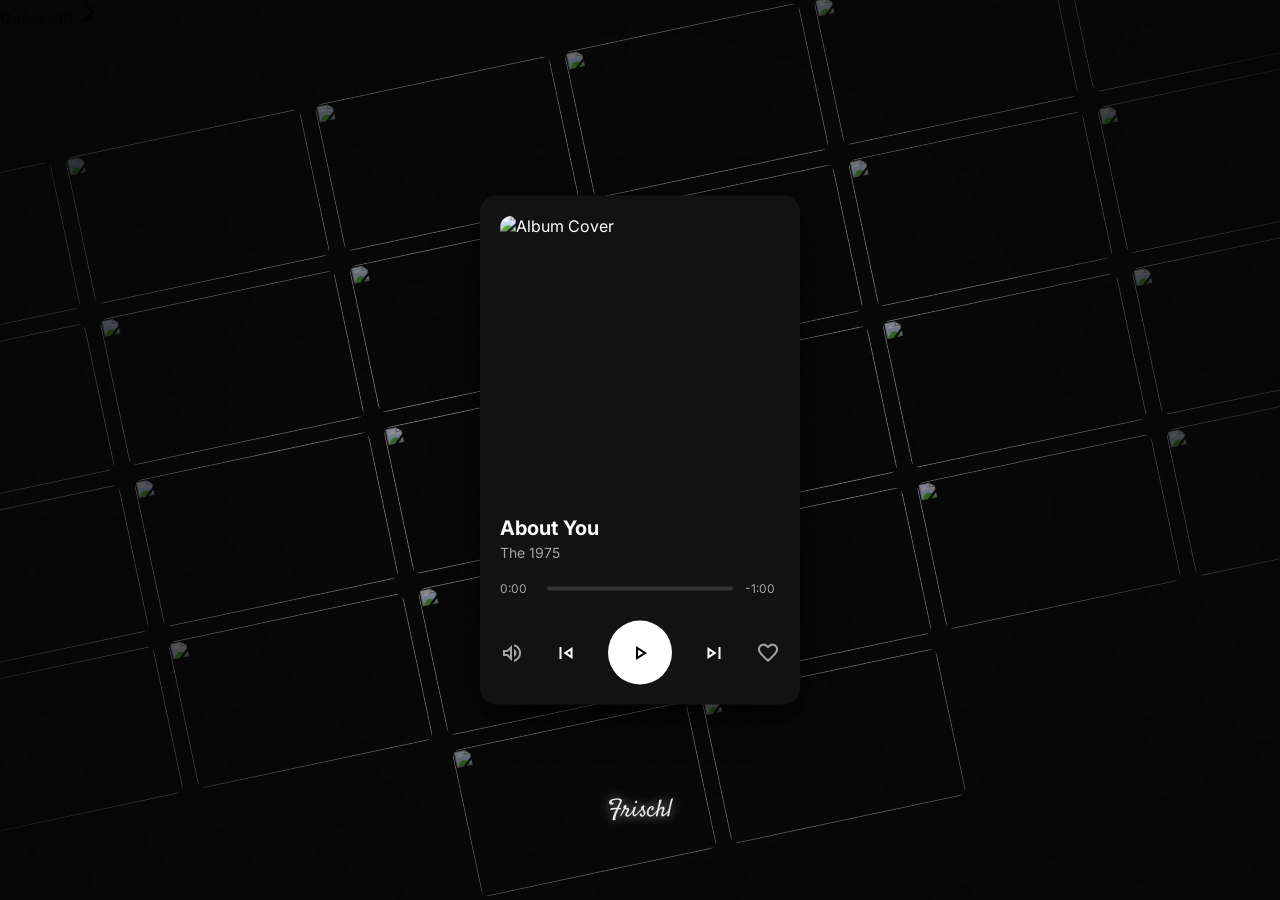
==== Index.html @ 7c9d6b72 "Rename about you.html to Index.html" ====
<!DOCTYPE html><html lang="id"><head>
    <meta charset="utf-8">
    <meta name="viewport" content="width=device-width, initial-scale=1.0, maximum-scale=1.0, user-scalable=no">
    <title>Library of Memory</title>
    <link rel="stylesheet" href="about you.css">
    
    <link rel="preconnect" href="https://fonts.googleapis.com">
    <link rel="preconnect" href="https://fonts.gstatic.com" crossorigin="">
    <!-- Gabungan Font: Satisfy, Inter, Baloo 2, dan Press Start 2P -->
    <link href="https://fonts.googleapis.com/css2?family=Baloo+2:wght@400..800&amp;family=Inter:wght@400;600;700&amp;family=Press+Start+2P&amp;family=Satisfy&amp;display=swap" rel="stylesheet">
    <link href="https://fonts.googleapis.com/css2?family=Material+Symbols+Outlined:opsz,wght,FILL,GRAD@24,400,1,0" rel="stylesheet">
</head>
<body>

    <div class="app-slider" id="app-slider">

        <!-- ================= HALAMAN 1 (ABOUT YOU) ================= -->
        <section class="page" id="page-1">
            <div class="film-container">
                <div id="film-bg"></div>
            </div>
            
            <div class="overlay-dark"></div>
            
            <div id="chat-container"></div>
        
            <div id="player-card" class="player-card dark-card">
                <div class="cover-wrapper">
                    <img src="about you.jpg" alt="Album Cover" class="player-cover">
                    <div class="shimmer"></div>
                </div>
                
                <div class="ui-elements">
                    <div class="track-info">
                        <h2>About You</h2>
                        <p>The 1975</p>
                    </div>
                    <div class="progress-container">
                        <span class="time" id="current-time">0:00</span>
                        <div class="progress-bar">
                            <div class="progress" id="progress-bar-fill"></div>
                        </div>
                        <span class="time" id="duration-time">-1:00</span>
                    </div>
                    <div class="controls">
                        <span class="material-symbols-outlined icon-btn icon-small">volume_up</span>
                        <span class="material-symbols-outlined icon-btn icon-mid">skip_previous</span>
                        <button id="play-btn" class="play-circle">
                            <span id="play-icon" class="material-symbols-outlined icon-play">play_arrow</span>
                        </button>
                        <span class="material-symbols-outlined icon-btn icon-mid">skip_next</span>
                        <span class="material-symbols-outlined icon-btn icon-small">favorite_border</span>
                    </div>
                </div>
            </div>
        
            <div id="credit-wrapper" class="credit-wrapper">
                <span id="credit-text"></span><span class="cursor">|</span>
            </div>
        
            <img src="kucing.gif" id="walking-gif" class="walking-gif" alt="Walking Pet">
        
            <div id="frame-1" class="slideshow-container hidden">
                <div class="landscape-frame">
                    <div id="img-1" class="puzzle-wrapper"></div>
                    <div class="shimmer-frame"></div> 
                </div>
                <div id="lyric-1" class="lyric"></div>
            </div>
        
            <div id="frame-2" class="slideshow-container hidden">
                <div class="landscape-frame">
                    <div id="img-2" class="puzzle-wrapper"></div>
                    <div class="shimmer-frame"></div> 
                </div>
                <div id="lyric-2" class="lyric"></div>
            </div>
        
            <div id="effects-layer">
                <div class="grain-overlay"></div>
                <div class="light-vignette"></div>
                <div class="particles"></div>
            </div>
        
            <audio id="audio-player" src="aboutyou.mp3"></audio>
            
            <div class="swipe-hint">
                <span>Geser Kiri</span>
                <span class="material-symbols-outlined">arrow_forward_ios</span>
            </div>
        </section>


        <!-- ================= HALAMAN 2 (RUMAH ITU) ================= -->
        <section class="page pastel-page" id="page-2">
            
            <!-- WADAH BLUR -->
            <div id="page-2-blur-wrapper">
                
                <div class="paper-texture"></div>
                <div class="pastel-overlay"></div>

                <!-- WADAH ROLL: Tengah, Rapat, Memenuhi Layar -->
                <div class="rolls-container">
                    
                    <!-- ROLL 1: ATAS (KHUSUS FOTO) -->
                    <div class="roll-wrapper pulse-effect">
                        <div class="roll-track rtl-track" id="track-top">
                            <img src="foto11.jpg" class="media-item" onclick="openLightbox(this, 'img')">
                            <img src="foto12.jpg" class="media-item" onclick="openLightbox(this, 'img')">
                            <img src="foto13.jpg" class="media-item" onclick="openLightbox(this, 'img')">
                            <img src="foto14.jpg" class="media-item" onclick="openLightbox(this, 'img')">
                            <img src="foto15.jpg" class="media-item" onclick="openLightbox(this, 'img')">
                            <img src="foto16.jpg" class="media-item" onclick="openLightbox(this, 'img')">
                            <img src="foto17.jpg" class="media-item" onclick="openLightbox(this, 'img')">
                            <img src="foto18.jpg" class="media-item" onclick="openLightbox(this, 'img')">
                            <img src="foto19.jpg" class="media-item" onclick="openLightbox(this, 'img')">
                            <img src="foto20.jpg" class="media-item" onclick="openLightbox(this, 'img')">
                            <img src="foto21.jpg" class="media-item" onclick="openLightbox(this, 'img')">
                            <img src="foto22.jpg" class="media-item" onclick="openLightbox(this, 'img')">
                            <img src="foto23.jpg" class="media-item" onclick="openLightbox(this, 'img')">
                            <img src="foto24.jpg" class="media-item" onclick="openLightbox(this, 'img')">
                            <img src="foto25.jpg" class="media-item" onclick="openLightbox(this, 'img')">
                            <img src="foto26.jpg" class="media-item" onclick="openLightbox(this, 'img')">
                            <img src="foto27.jpg" class="media-item" onclick="openLightbox(this, 'img')">
                            <img src="foto28.jpg" class="media-item" onclick="openLightbox(this, 'img')">
                            <img src="foto29.jpg" class="media-item" onclick="openLightbox(this, 'img')">
                            <img src="foto30.jpg" class="media-item" onclick="openLightbox(this, 'img')">
                            <img src="foto31.jpg" class="media-item" onclick="openLightbox(this, 'img')">
                            <img src="foto32.jpg" class="media-item" onclick="openLightbox(this, 'img')">
                            <img src="foto33.jpg" class="media-item" onclick="openLightbox(this, 'img')">
                            <img src="foto34.jpg" class="media-item" onclick="openLightbox(this, 'img')">
                            <img src="foto35.jpg" class="media-item" onclick="openLightbox(this, 'img')">
                            <img src="foto36.jpg" class="media-item" onclick="openLightbox(this, 'img')">
                            <img src="foto37.jpg" class="media-item" onclick="openLightbox(this, 'img')">
                            <img src="foto38.jpg" class="media-item" onclick="openLightbox(this, 'img')">
                            <img src="foto39.jpg" class="media-item" onclick="openLightbox(this, 'img')">
                            <img src="foto40.jpg" class="media-item" onclick="openLightbox(this, 'img')">
                            <img src="foto41.jpg" class="media-item" onclick="openLightbox(this, 'img')">
                            <img src="foto42.jpg" class="media-item" onclick="openLightbox(this, 'img')">
                            <img src="foto43.jpg" class="media-item" onclick="openLightbox(this, 'img')">
                            <img src="foto44.jpg" class="media-item" onclick="openLightbox(this, 'img')">
                            <img src="foto45.jpg" class="media-item" onclick="openLightbox(this, 'img')">
                            <img src="foto46.jpg" class="media-item" onclick="openLightbox(this, 'img')">
                        </div>
                    </div>

                    <!-- ROLL 2: BAWAH (KHUSUS VIDEO) -->
                    <div class="roll-wrapper pulse-effect">
                        <div class="roll-track ltr-track" id="track-bottom">
                            <video src="video1.mp4" autoplay="" loop="" muted="" playsinline="" class="media-item roll-video" onclick="openLightbox(this, 'video')"></video>
                            <video src="video2.mp4" autoplay="" loop="" muted="" playsinline="" class="media-item roll-video" onclick="openLightbox(this, 'video')"></video>
                            <video src="video3.mp4" autoplay="" loop="" muted="" playsinline="" class="media-item roll-video" onclick="openLightbox(this, 'video')"></video>
                            <video src="video4.mp4" autoplay="" loop="" muted="" playsinline="" class="media-item roll-video" onclick="openLightbox(this, 'video')"></video>
                            <video src="video5.mp4" autoplay="" loop="" muted="" playsinline="" class="media-item roll-video" onclick="openLightbox(this, 'video')"></video>
                            <video src="video6.mp4" autoplay="" loop="" muted="" playsinline="" class="media-item roll-video" onclick="openLightbox(this, 'video')"></video>
                            <video src="video7.mp4" autoplay="" loop="" muted="" playsinline="" class="media-item roll-video" onclick="openLightbox(this, 'video')"></video>
                            <video src="video8.mp4" autoplay="" loop="" muted="" playsinline="" class="media-item roll-video" onclick="openLightbox(this, 'video')"></video>
                            <video src="video9.mp4" autoplay="" loop="" muted="" playsinline="" class="media-item roll-video" onclick="openLightbox(this, 'video')"></video>
                            <video src="video10.mp4" autoplay="" loop="" muted="" playsinline="" class="media-item roll-video" onclick="openLightbox(this, 'video')"></video>
                            <video src="video11.mp4" autoplay="" loop="" muted="" playsinline="" class="media-item roll-video" onclick="openLightbox(this, 'video')"></video>
                            <video src="video12.mp4" autoplay="" loop="" muted="" playsinline="" class="media-item roll-video" onclick="openLightbox(this, 'video')"></video>
                        </div>
                    </div>

                </div>

            </div>
            <!-- AKHIR WADAH BLUR -->

            <div class="bg-blur-overlay"></div>

            <!-- ANIMASI KEJAR-KEJARAN PACMAN -->
            <div id="chase-wrapper" class="chase-wrapper">
                <img src="pac man kuning.gif" class="chase-item" alt="Pacman 1">
                <img src="pac man biru.gif" class="chase-item" alt="Pacman 2">
            </div>

            <!-- JUDUL ANIMASI RETRO ARCADE -->
            <div id="lom-retro-title" class="lom-retro-title" style="display: none;">
                <div id="text-library"></div>
                <div id="text-of"></div>
                <div id="text-memory"></div>
            </div>

            <!-- PLAYER CARD -->
            <div id="player-card-2" class="player-card light-card">
                <div class="cover-wrapper">
                    <img src="usahakan rumah itu.jpg" alt="Album Cover 2" class="player-cover">
                    <div class="crayon-overlay"></div> 
                </div>
                
                <div class="ui-elements">
                    <div class="track-info">
                        <h2>Kita Usahakan Rumah Itu</h2>
                        <p>Sal Priadi</p>
                    </div>
                    <div class="progress-container">
                        <span class="time" id="current-time-2">0:00</span>
                        <div class="progress-bar light-progress-bar">
                            <div class="progress light-progress" id="progress-bar-fill-2"></div>
                        </div>
                        <span class="time" id="duration-time-2">-3:32</span>
                    </div>
                    <div class="controls">
                        <span class="material-symbols-outlined icon-btn icon-small">volume_up</span>
                        <span class="material-symbols-outlined icon-btn icon-mid">skip_previous</span>
                        <button id="play-btn-2" class="play-circle dark-circle">
                            <span id="play-icon-2" class="material-symbols-outlined icon-play-light">play_arrow</span>
                        </button>
                        <span class="material-symbols-outlined icon-btn icon-mid">skip_next</span>
                        <span class="material-symbols-outlined icon-btn icon-small">favorite_border</span>
                    </div>
                </div>
            </div>

            <audio id="audio-player-2" src="kita usahakan rumah itu.mp3"></audio>
            
            <div class="swipe-hint-left">
                <span class="material-symbols-outlined">arrow_back_ios</span>
                <span>Kembali</span>
            </div>
            
        </section>

    </div>

    <!-- LIGHTBOX UNTUK POP-UP FOTO/VIDEO -->
    <div id="lightbox" class="lightbox hidden">
        <div class="lightbox-close" onclick="closeLightbox()">
            <span class="material-symbols-outlined">close</span>
        </div>
        <div class="lightbox-frame">
            <div class="lightbox-content-wrapper">
                <img id="lb-img" src="" class="hidden">
                <video id="lb-vid" src="" controls="" playsinline="" class="hidden"></video>
            </div>
            <div class="lightbox-shimmer"></div>
        </div>
    </div>

    <script src="about you.js"></script>


</body></html>
---- about you.css ----
* { 
    margin: 0; 
    padding: 0; 
    box-sizing: border-box; 
}

/* --- KURSOR RETRO KUSTOM --- */
body, html { 
    width: 100vw; 
    height: 100vh; 
    overflow: hidden; 
    background-color: #050505; 
    font-family: 'Inter', sans-serif; 
    touch-action: pan-x pan-y; 
    cursor: url("data:image/svg+xml,%3Csvg xmlns='http://www.w3.org/2000/svg' width='28' height='28' viewBox='0 0 28 28'%3E%3Cpolygon points='3,3 3,21 9,15 15,25 18,23 12,13 21,13' fill='%23FF8C00' stroke='%23000' stroke-width='2'/%3E%3C/svg%3E") 3 3, auto;
}

a, button, .media-item, .icon-btn, .play-circle, .lightbox-close, .swipe-hint, .swipe-hint-left {
    cursor: url("data:image/svg+xml,%3Csvg xmlns='http://www.w3.org/2000/svg' width='28' height='28' viewBox='0 0 24 24'%3E%3Cpath d='M12 21.35l-1.45-1.32C5.4 15.36 2 12.28 2 8.5 2 5.42 4.42 3 7.5 3c1.74 0 3.41.81 4.5 2.09C13.09 3.81 14.76 3 16.5 3 19.58 3 22 5.42 22 8.5c0 3.78-3.4 6.86-8.55 11.54L12 21.35z' fill='%23ff0044' stroke='%23000' stroke-width='2'/%3E%3C/svg%3E") 14 14, pointer !important;
}

/* --- SETUP SLIDER --- */
.app-slider { 
    display: flex; 
    width: 100vw; 
    height: 100vh; 
    overflow-x: auto; 
    overflow-y: hidden; 
    scroll-snap-type: x mandatory; 
    scroll-behavior: smooth; 
    scrollbar-width: none; 
    -ms-overflow-style: none; 
}

.app-slider::-webkit-scrollbar { 
    display: none; 
}

.page { 
    width: 100vw; 
    height: 100vh; 
    flex-shrink: 0; 
    scroll-snap-align: center; 
    position: relative; 
    overflow: hidden; 
    transform: translateZ(0); 
}

/* --- TEMA 2: CRAYON / PASTEL --- */
.pastel-page { 
    background-color: #faf3e0; 
    color: #333; 
    position: relative; 
    background-image: 
        linear-gradient(rgba(0, 0, 0, 0.05) 1px, transparent 1px),
        linear-gradient(90deg, rgba(0, 0, 0, 0.05) 1px, transparent 1px),
        url('background.jpg');
    background-size: 25px 25px, 25px 25px, cover; 
    background-position: center, center, center;
    background-repeat: repeat, repeat, no-repeat;
}

#page-2-blur-wrapper {
    position: absolute;
    top: -10%;
    left: -10%;
    width: 120%;
    height: 120%;
    filter: blur(15px); 
    transition: filter 1s ease-in-out;
    z-index: 5;
}

.pastel-page.is-playing #page-2-blur-wrapper {
    filter: blur(0px);
}

.paper-texture { 
    position: absolute; 
    top: 0; 
    left: 0; 
    width: 100%; 
    height: 100%; 
    background-image: url("data:image/svg+xml,%3Csvg viewBox='0 0 200 200' xmlns='http://www.w3.org/2000/svg'%3E%3Cfilter id='noiseFilter'%3E%3CfeTurbulence type='fractalNoise' baseFrequency='0.9' numOctaves='3' stitchTiles='stitch'/%3E%3C/filter%3E%3Crect width='100%25' height='100%25' filter='url(%23noiseFilter)'/%3E%3C/svg%3E"); 
    opacity: 0.12; 
    mix-blend-mode: multiply; 
    pointer-events: none; 
    z-index: 1; 
}

.pastel-overlay { 
    position: absolute; 
    top: 0; 
    left: 0; 
    width: 100%; 
    height: 100%; 
    background: radial-gradient(circle at 50% 50%, transparent 40%, rgba(255, 230, 200, 0.4) 100%); 
    pointer-events: none; 
    z-index: 2; 
}

.bg-blur-overlay {
    position: absolute;
    top: -10%;
    left: -10%;
    width: 120%;
    height: 120%;
    background-color: rgba(253, 250, 246, 0.05); 
    backdrop-filter: blur(15px);
    -webkit-backdrop-filter: blur(15px);
    z-index: 30; 
    pointer-events: none;
    opacity: 1;
    transition: opacity 1s ease-in-out;
}

.pastel-page.is-playing .bg-blur-overlay {
    opacity: 0;
}


/* --- ANIMASI JUDUL RETRO ARCADE --- */
.lom-retro-title {
    position: absolute;
    top: 50%;
    left: 50%;
    transform: translate(-50%, -50%) scale(1);
    z-index: 45; 
    display: flex;
    flex-direction: column;
    align-items: center;
    justify-content: center;
    font-family: 'Press Start 2P', cursive;
    text-align: center;
    gap: 15px;
    line-height: 1.5;
    transition: opacity 2s ease-in-out, transform 2s ease-in-out;
}

.lom-retro-title.sparkle-active {
    animation: retroSparkle 0.8s ease-in-out infinite alternate;
}

@keyframes retroSparkle {
    0% { filter: drop-shadow(0 0 2px rgba(255, 255, 255, 0.5)); }
    100% { filter: drop-shadow(0 0 15px #FFF) drop-shadow(0 0 30px #FFE600); }
}

.lom-retro-title.fade-out {
    opacity: 0 !important;
    transform: translate(-50%, -60%) scale(0.9);
}

#text-library { 
    font-size: 28px; 
    color: #FFF; 
    text-shadow: 4px 4px 0px #000; 
}

#text-of { 
    font-size: 16px; 
    color: #FFF; 
    text-shadow: 2px 2px 0px #000; 
    opacity: 0; 
}

#text-memory { 
    font-size: 32px; 
    color: #FFE600; 
    text-shadow: 4px 4px 0px #000; 
}


/* --- ANIMASI KEJAR-KEJARAN PACMAN --- */
.chase-wrapper {
    position: absolute;
    top: 45%; 
    left: -300px;
    z-index: 45; 
    pointer-events: none;
    display: none; 
    align-items: center;
    gap: 30px;
}

.chase-wrapper.active {
    display: flex; 
    animation: chaseRoam 14s linear infinite;
}

.chase-item {
    height: 70px; 
    width: auto;
    object-fit: contain;
}

@keyframes chaseRoam {
    0% { transform: translateX(0) scaleX(1); }
    49.9% { transform: translateX(calc(100vw + 600px)) scaleX(1); }
    50% { transform: translateX(calc(100vw + 600px)) scaleX(-1); }
    99.9% { transform: translateX(-100px) scaleX(-1); }
    100% { transform: translateX(-100px) scaleX(1); }
}


/* --- TATA LETAK ROLL FILM --- */
.rolls-container {
    position: absolute;
    top: 0;
    left: 0;
    width: 100%;
    height: 100%;
    display: flex;
    flex-direction: column;
    justify-content: center; 
    gap: 3vh; 
}

.roll-wrapper {
    position: relative; 
    width: 100%;
    overflow: hidden;
    z-index: 10; 
    padding: 2.5vh 0; 
    background: #FF8C00; 
    border-top: 5px solid #000; 
    border-bottom: 5px solid #000;
    box-shadow: 0 10px 0px rgba(0,0,0,1); 
    border-radius: 0; 
}

.pulse-effect {
    animation: pulseRoll 4s ease-in-out infinite alternate;
}

@keyframes pulseRoll {
    0% { transform: scale(1); }
    100% { transform: scale(1.02); }
}

.roll-track {
    display: flex;
    gap: 20px;
    width: max-content; 
    padding: 0 10px;
}

.rtl-track {
    animation: scrollRTL 60s linear infinite;
}

.ltr-track {
    animation: scrollLTR 60s linear infinite;
}

@keyframes scrollRTL {
    0% { transform: translateX(0); }
    100% { transform: translateX(-50%); } 
}

@keyframes scrollLTR {
    0% { transform: translateX(-50%); } 
    100% { transform: translateX(0); }
}

.media-item {
    height: 38vh; 
    aspect-ratio: 3 / 4; 
    object-fit: cover; 
    border-radius: 0px; 
    border: 4px solid #000; 
    box-shadow: 6px 6px 0px #000; 
    transition: transform 0.2s ease, box-shadow 0.2s ease;
}

.media-item:hover {
    transform: translate(-4px, -4px); 
    box-shadow: 10px 10px 0px #000;
}

.media-item:active, .icon-btn:active, .lightbox-close:active {
    transform: translate(2px, 2px) !important;
    box-shadow: 2px 2px 0px #000 !important;
}


/* --- LIGHTBOX --- */
.lightbox {
    position: fixed;
    top: 0;
    left: 0;
    width: 100vw;
    height: 100vh;
    background-color: rgba(0, 0, 0, 0.85);
    backdrop-filter: blur(5px);
    z-index: 9999;
    display: flex;
    justify-content: center;
    align-items: center;
    opacity: 1;
    transition: opacity 0.4s ease;
}

.lightbox.hidden {
    opacity: 0;
    pointer-events: none;
}

.lightbox-close {
    position: absolute;
    top: 30px;
    right: 30px;
    color: #fff;
    background: rgba(255,255,255,0.2);
    border-radius: 50%;
    width: 40px;
    height: 40px;
    display: flex;
    justify-content: center;
    align-items: center;
    transition: background 0.3s ease, transform 0.2s ease;
    z-index: 10001;
}

.lightbox-close:hover {
    background: rgba(255,255,255,0.5);
}

.lightbox-frame {
    position: relative;
    background: #fff;
    padding: 15px;
    padding-bottom: 40px; 
    border-radius: 0px;
    border: 4px solid #000; 
    box-shadow: 10px 10px 0px #000;
    max-width: 90vw;
    max-height: 80vh;
    overflow: hidden; 
}

.lightbox-content-wrapper {
    position: relative;
    max-width: 100%;
    max-height: calc(80vh - 55px);
    display: flex;
    justify-content: center;
    align-items: center;
}

.lightbox-content-wrapper img, 
.lightbox-content-wrapper video {
    max-width: 100%;
    max-height: calc(80vh - 55px);
    object-fit: contain;
}

.lightbox-content-wrapper .hidden {
    display: none;
}

.lightbox-shimmer { 
    position: absolute; 
    top: 0; 
    left: -150%; 
    width: 50%; 
    height: 100%; 
    background: linear-gradient(to right, transparent, rgba(255,255,255,0.6), transparent); 
    transform: skewX(-25deg); 
    animation: sweepShineLightbox 4s infinite; 
    pointer-events: none; 
    z-index: 10000; 
}

@keyframes sweepShineLightbox { 
    0% { left: -150%; } 
    50%, 100% { left: 200%; } 
}


/* --- KARTU PLAYER --- */
.player-card { 
    position: absolute; 
    top: 50%; 
    left: 50%; 
    transform: translate(-50%, -50%) scale(1); 
    transform-origin: top left; 
    width: 320px; 
    padding: 20px; 
    display: flex; 
    flex-direction: column; 
    transition: all 0.9s cubic-bezier(0.25, 1, 0.3, 1); 
    z-index: 40; 
}

.cover-wrapper { 
    position: relative; 
    width: 100%; 
    aspect-ratio: 1 / 1; 
    border-radius: 12px; 
    margin-bottom: 20px; 
    overflow: hidden; 
}

.player-cover { 
    width: 100%; 
    height: 100%; 
    object-fit: cover; 
}

.dark-card { 
    background-color: #121212; 
    border-radius: 16px; 
    box-shadow: 0 10px 40px rgba(0,0,0,0.8); 
    color: #fff; 
}

.dark-card.mini { 
    top: 20px; 
    left: 20px; 
    transform: scale(0.28); 
    background-color: rgba(18, 18, 18, 0.85); 
    backdrop-filter: blur(10px); 
    border: 3px solid rgba(255, 255, 255, 0.1); 
}

.shimmer { 
    position: absolute; 
    top: 0; 
    left: -150%; 
    width: 50%; 
    height: 100%; 
    background: linear-gradient(to right, transparent, rgba(255,255,255,0.4), transparent); 
    transform: skewX(-25deg); 
    animation: sweepShine 3.5s infinite; 
    pointer-events: none; 
    z-index: 2; 
}

@keyframes sweepShine { 
    0% { left: -150%; } 
    50%, 100% { left: 200%; } 
}

.light-card { 
    background-color: #ffffff; 
    border-radius: 24px 18px 28px 16px; 
    border: 3px solid rgba(0,0,0,0.7); 
    box-shadow: 6px 6px 0px rgba(0,0,0,0.15); 
    color: #222; 
}

.light-card.mini { 
    top: 20px; 
    left: 20px; 
    transform: scale(0.28); 
    background-color: rgba(255, 255, 255, 1); 
    border-radius: 16px 22px 14px 20px;
    border: 4px solid rgba(0,0,0,0.8);
    box-shadow: 15px 15px 0px rgba(0,0,0,0.1);
}

.light-card .track-info h2 { 
    color: #222; 
}

.light-card .track-info p, 
.light-card .time, 
.light-card .icon-btn { 
    color: #666; 
}

.light-card .icon-mid { 
    color: #333; 
}

.light-progress-bar { 
    background-color: #e0e0e0 !important; 
    border-radius: 8px; 
    height: 6px !important; 
    border: 1px solid #aaa; 
}

.light-progress { 
    background-color: #ff8b73 !important; 
    border-radius: 6px; 
}

.dark-circle { 
    background-color: #ffcc5c !important; 
    border: 2px solid #333; 
    box-shadow: 2px 2px 0px #333; 
    transition: all 0.2s; 
}

.dark-circle:active { 
    transform: translate(2px, 2px) !important; 
    box-shadow: 0px 0px 0px #333 !important; 
}

.icon-play-light { 
    color: #333 !important; 
    font-size: 36px; 
}

.crayon-overlay {
    position: absolute;
    top: 0;
    left: 0;
    width: 100%;
    height: 100%;
    background-image: url("data:image/svg+xml,%3Csvg viewBox='0 0 200 200' xmlns='http://www.w3.org/2000/svg'%3E%3Cfilter id='noiseFilter'%3E%3CfeTurbulence type='fractalNoise' baseFrequency='0.8' numOctaves='3' stitchTiles='stitch'/%3E%3C/filter%3E%3Crect width='100%25' height='100%25' filter='url(%23noiseFilter)'/%3E%3C/svg%3E");
    opacity: 0.3;
    mix-blend-mode: overlay;
    pointer-events: none;
    z-index: 2;
}

.track-info h2 { 
    font-size: 20px; 
    font-weight: 700; 
    margin-bottom: 4px; 
}

.track-info p { 
    font-size: 14px; 
    margin-bottom: 20px; 
    color: #a3a3a3; 
} 

.progress-container { 
    display: flex; 
    align-items: center; 
    justify-content: space-between; 
    margin-bottom: 25px; 
}

.time { 
    font-size: 12px; 
    color: #a3a3a3; 
    width: 35px; 
}

.progress-bar { 
    flex: 1; 
    height: 4px; 
    background-color: #333; 
    margin: 0 12px; 
    border-radius: 2px; 
}

.progress { 
    width: 0%; 
    height: 100%; 
    background-color: #fff; 
    border-radius: 2px; 
    transition: width 0.2s linear; 
}

.controls { 
    display: flex; 
    justify-content: space-between; 
    align-items: center; 
}

.icon-small { 
    font-size: 24px; 
    color: #a3a3a3; 
}

.icon-mid { 
    font-size: 36px; 
    color: #fff; 
}

.play-circle { 
    background-color: #fff; 
    border: none; 
    width: 64px; 
    height: 64px; 
    border-radius: 50%; 
    display: flex; 
    justify-content: center; 
    align-items: center; 
}

.icon-play { 
    color: black; 
    font-size: 36px; 
}


/* --- HALAMAN 1 --- */
.film-container { 
    position: absolute; 
    top: 50%; 
    left: 50%; 
    width: 250%; 
    height: 250%; 
    transform: translate(-50%, -50%) rotate(-12deg); 
    z-index: -2; 
    pointer-events: none; 
    animation: throbBlur 5s ease-in-out infinite alternate; 
}

@keyframes throbBlur { 
    0% { filter: blur(0.5px) brightness(0.55); transform: translate(-50%, -50%) rotate(-12deg) scale(1); } 
    100% { filter: blur(2px) brightness(0.85); transform: translate(-50%, -50%) rotate(-12deg) scale(1.02); } 
}

#film-bg { 
    display: flex; 
    flex-wrap: wrap; 
    align-content: center; 
    justify-content: center; 
    gap: 15px; 
    width: 100%; 
    height: 100%; 
    animation: scrollFilm 60s linear infinite; 
}

.bg-roll-img { 
    width: 240px; 
    height: 150px; 
    object-fit: cover; 
    border-radius: 8px; 
    transition: opacity 0.8s ease, transform 0.8s ease; 
}

.missing-from-roll { 
    opacity: 0 !important; 
    transform: scale(0.5); 
}

@keyframes scrollFilm { 
    0% { transform: translateX(0); } 
    100% { transform: translateX(-20%); } 
}

.overlay-dark { 
    position: absolute; 
    top: 0; 
    left: 0; 
    right: 0; 
    bottom: 0; 
    background: radial-gradient(circle, rgba(15,15,20,0.2) 0%, rgba(5,5,5,0.95) 100%); 
    z-index: -1; 
}

.credit-wrapper { 
    position: absolute; 
    bottom: 8%; 
    left: 50%; 
    transform: translateX(-50%); 
    font-family: 'Satisfy', cursive; 
    font-size: 24px; 
    color: rgba(255, 255, 255, 0.9); 
    text-shadow: 0 0 12px rgba(255,255,255,0.6); 
    z-index: 35; 
    transition: opacity 0.8s ease; 
    text-align: center; 
    width: 100%; 
}

.credit-wrapper.hidden { 
    opacity: 0; 
    pointer-events: none; 
}

.cursor { 
    animation: blink 1s infinite; 
}

@keyframes blink { 
    0%, 100% { opacity: 1; } 
    50% { opacity: 0; } 
}

.walking-gif { 
    position: absolute; 
    bottom: 2%; 
    left: -100px; 
    width: 60px; 
    z-index: 35; 
    animation: walkAcross 12s linear infinite; 
    transition: opacity 0.8s ease; 
}

.walking-gif.hidden { 
    opacity: 0; 
    pointer-events: none; 
}

@keyframes walkAcross { 
    0% { transform: translateX(0); } 
    100% { transform: translateX(calc(100vw + 200px)); } 
}

.slideshow-container { 
    position: absolute; 
    top: 50%; 
    left: 50%; 
    transform: translate(-50%, -50%); 
    width: 100%; 
    max-width: 600px; 
    display: flex; 
    flex-direction: column; 
    align-items: center; 
    gap: 30px; 
    opacity: 0; 
    visibility: hidden; 
    pointer-events: none; 
}

.slideshow-container.hidden { 
    visibility: hidden !important; 
    opacity: 0 !important; 
    animation: none !important; 
}

.first-entry { 
    visibility: visible; 
    z-index: 20; 
    animation: ultraSlowEntry 10s cubic-bezier(0.2, 0.8, 0.2, 1) forwards; 
}

@keyframes ultraSlowEntry { 
    0% { opacity: 0; transform: translate(-50%, -35%) scale(0.65); } 
    100% { opacity: 1; transform: translate(-50%, -50%) scale(1); } 
}

.track-out { 
    visibility: visible; 
    z-index: 20; 
    animation: trackOutAnim 1.5s cubic-bezier(0.6, -0.05, 0.3, 1) forwards; 
}

@keyframes trackOutAnim { 
    0% { opacity: 1; transform: translate(-50%, -50%) scale(1) rotate(0deg); } 
    100% { opacity: 0; transform: translate(50vw, 100vh) scale(0.8) rotate(15deg); } 
}

.track-in { 
    visibility: visible; 
    z-index: 25; 
    animation: trackInAnim 1.5s cubic-bezier(0.6, -0.05, 0.3, 1) forwards; 
}

@keyframes trackInAnim { 
    0% { opacity: 0; transform: translate(-150vw, -150vh) scale(0.8) rotate(-15deg); } 
    100% { opacity: 1; transform: translate(-50%, -50%) scale(1) rotate(0deg); } 
}

.landscape-frame { 
    width: 90%; 
    aspect-ratio: 16 / 9; 
    border-radius: 12px; 
    overflow: hidden; 
    position: relative; 
    box-shadow: 0 20px 50px rgba(0,0,0,0.9); 
}

.puzzle-wrapper { 
    width: 100%; 
    height: 100%; 
    position: relative; 
}

.puzzle-piece { 
    position: absolute; 
    background-repeat: no-repeat; 
    opacity: 0; 
    transform: scale(0.1) translate(100px, -100px) rotate(45deg); 
    animation: assemblePuzzle 1.5s cubic-bezier(0.175, 0.885, 0.32, 1.275) forwards; 
}

@keyframes assemblePuzzle { 
    to { opacity: 1; transform: scale(1) translate(0, 0) rotate(0deg); } 
}

.shimmer-frame { 
    position: absolute; 
    top: 0; 
    left: -150%; 
    width: 50%; 
    height: 100%; 
    background: linear-gradient(to right, transparent, rgba(255,255,255,0.2), transparent); 
    transform: skewX(-25deg); 
    animation: sweepShine 5s infinite; 
    pointer-events: none; 
    z-index: 5; 
}

.lyric { 
    font-family: 'Satisfy', cursive; 
    font-size: 36px; 
    color: #fff; 
    text-align: center; 
    padding: 0 20px; 
    min-height: 50px; 
    animation: lyricGlow 2.5s infinite alternate; 
}

@keyframes lyricGlow { 
    0% { text-shadow: 0 0 5px rgba(255,255,255,0.4); } 
    100% { text-shadow: 0 0 15px rgba(255,255,255,1), 0 0 25px rgba(255,255,255,0.8); } 
}



/* --- ANIMASI CHAT MELAYANG --- */
#chat-container {
    position: fixed;
    inset: 0;
    width: 100%;
    height: 100%;
    overflow: hidden;
    pointer-events: none;
    z-index: 9998;
}

.floating-chat {
    position: absolute;
    width: 220px;
    max-width: 65vw;
    height: auto;
    opacity: 0;
    pointer-events: none;
    filter: drop-shadow(0 0 10px rgba(255,255,255,0.6));
    animation:
        floatUpAnim 8s ease-in-out forwards,
        sparkleChat 1.5s ease-in-out infinite alternate;
}

/* MASK IMAGE TETAP DIPERTAHANKAN */
.chat-inner {
    position: relative;
    width: 100%;
    height: auto;

    -webkit-mask-size: 100% 100%;
    mask-size: 100% 100%;

    -webkit-mask-repeat: no-repeat;
    mask-repeat: no-repeat;

    -webkit-mask-position: center;
    mask-position: center;
}

.chat-inner img {
    display: block;
    width: 100%;
    height: auto;
    object-fit: contain;
}

.chat-shimmer {
    position: absolute;
    inset: 0;
    background: linear-gradient(
        110deg,
        transparent 30%,
        rgba(255,255,255,0.5) 50%,
        transparent 70%
    );
    transform: translateX(-100%);
    animation: chatShimmer 2.5s ease-in-out infinite;
    pointer-events: none;
}

@keyframes floatUpAnim {
    0% {
        opacity: 0;
        transform: translateY(50px) scale(0.8);
    }
    15% {
        opacity: 1;
        transform: translateY(0) scale(1);
    }
    85% {
        opacity: 1;
        transform: translateY(-40px) scale(1);
    }
    100% {
        opacity: 0;
        transform: translateY(-80px) scale(0.9);
    }
}

@keyframes sparkleChat {
    from {
        filter: drop-shadow(0 0 5px rgba(255,255,255,0.3));
    }
    to {
        filter: drop-shadow(0 0 15px rgba(255,255,255,0.8));
    }
}

@keyframes chatShimmer {
    0%, 100% {
        transform: translateX(-100%);
    }
    50% {
        transform: translateX(100%);
    }
}

.grain-overlay {
    position: absolute;
    top: 0;
    left: 0;
    width: 100%;
    height: 100%;

    background-image: url("data:image/svg+xml,%3Csvg xmlns='http://www.w3.org/2000/svg' viewBox='0 0 180 180'%3E%3Cfilter id='n'%3E%3CfeTurbulence type='fractalNoise' baseFrequency='.8' numOctaves='3' stitchTiles='stitch'/%3E%3C/filter%3E%3Crect width='100%25' height='100%25' filter='url(%23n)' opacity='.15'/%3E%3C/svg%3E");

    opacity: 0.12;
    pointer-events: none;
    z-index: 2;
}
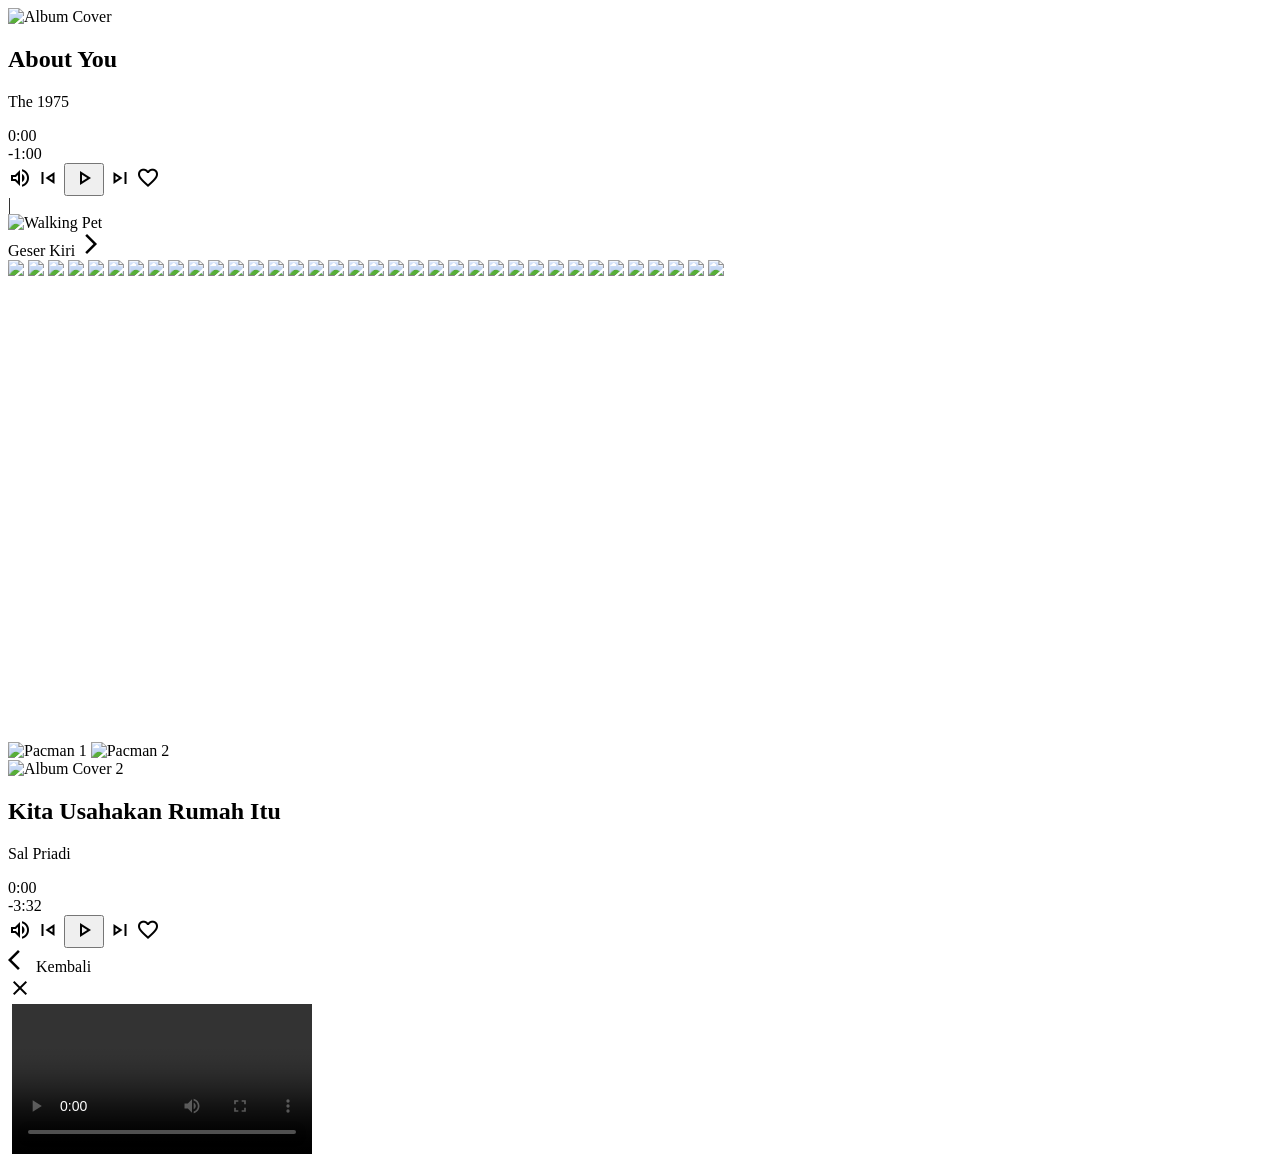
==== commit 6669dad1: "Update Index.html" ====
--- a/Index.html
+++ b/Index.html
@@ -2,7 +2,7 @@
     <meta charset="utf-8">
     <meta name="viewport" content="width=device-width, initial-scale=1.0, maximum-scale=1.0, user-scalable=no">
     <title>Library of Memory</title>
-    <link rel="stylesheet" href="about you.css">
+    <link rel="stylesheet" href="style.css">
     
     <link rel="preconnect" href="https://fonts.googleapis.com">
     <link rel="preconnect" href="https://fonts.gstatic.com" crossorigin="">
@@ -239,7 +239,7 @@
         </div>
     </div>
 
-    <script src="about you.js"></script>
+    <script src="script.js"></script>
 
 
 </body></html>
